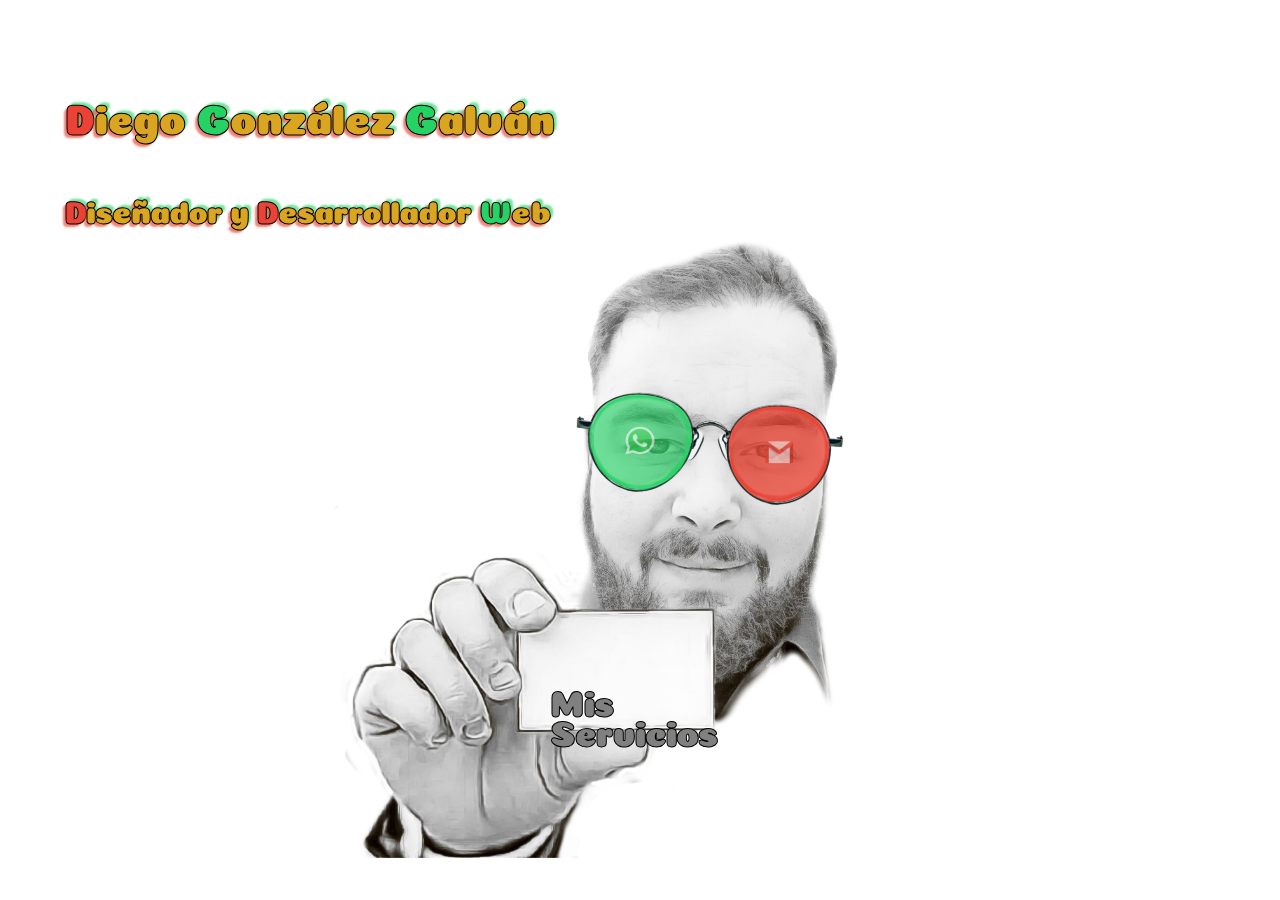
==== index.html @ 5a432eee "Add files via upload" ====
<!DOCTYPE html>
<html lang="en">
<head>
    <meta charset="UTF-8">
    <meta name="viewport" content="width=device-width, initial-scale=1.0">
    <link rel="preconnect" href="https://fonts.googleapis.com">
<link rel="preconnect" href="https://fonts.gstatic.com" crossorigin>
<link href="https://fonts.googleapis.com/css2?family=Bitcount+Grid+Double:wght@100..900&family=Coiny&display=swap" rel="stylesheet">
    <title>Document</title>
    <link rel="stylesheet" href="style.css">
</head>
<body>

<div class="tit">
<h1><span style="color:#EA4335">D</span>iego 
    <span style="color:#25d365">G</span>onzález <span style="color:#25d365">G</span>alván</h1>
<h2><span style="color:#EA4335">D</span>iseñador
     y <span style="color:#EA4335">D</span>esarrollador <span style="color:#25d365">W</span>eb</h2>
</div>

<div class="wrapper">
    <div class="mainp"><img src="images/photomania.png" alt=""></div>
    <div class="frame"><img src="images/metal-frame2.png" alt=""></div>
    <div class="greenl" id="greenl2"><img id="watAppL" src="images/WhatsApp_icon.png" alt=""></div>
    <div class="redl" id="redl2"><img id="gmaiLog" src="images/Gmail_Icon (1).png" alt=""></div>
</div>
<div class="hand"><img src="images/hand.png" alt=""></div>
<div class="servici"> <h1>Mis Servicios</h1></div>

<div class="servicios">

<div class="misServ"><h1>Mis Servicios</h1></div>
<br>

    <div class="coli">
            <div class="emailCol">
                <img src="images/side/email.png" alt="">
                <h3>Correo con dominio</h3>
            </div>
            <div class="domCol">
                <img src="images/side/responsive.png" alt="">
                <h3>Diseño adaptable</h3>
            </div>
            <div>
                <img src="images/side/Video.png" alt="">
                <h3>Edicion de video</h3>
            </div>
            <div>
                <img src="images/side/SEO.png" alt="">
                <h3>Optimización SEO</h3>
            </div>
    </div>

    <div class="serv1">
        <h2>Mi proceso</h2>
        <h3>Diseño colaborativo, único y a medida</h3>
        <div id="span1" class="ocultar1">
        <p>Cada web la construimos desde cero, trabajando con vos desde el primer momento. 
            Me interesa entender qué hacés, cómo lo hacés y qué querés transmitir para cubrir tus necesidades,
            brindar comodidades y ayudar a impulsar tu proyecto, negocio o emprendimiento.</p>
        
        <p>A partir de ahí comenzaremos con un diseño artesanal, práctico y personalizado,
             sin plantillas genéricas, IA o librerías,
             adaptado para ser fluido y cambiar dependiendo del dispositivo en que sea visto.</p>
        
        <p>Cuando tenga una primera versión lista, la evaluaremos juntos. 
            Te apoyaré con mi asesoría para que tu sitio web sea exitoso, 
            destaque y sea práctico y útil para los usuarios. 
            Pero es tu proyecto y tendrás siempre la última palabra sin cuestionamientos.</p>
        
        <p>Este proceso es sin costo inicial. 
            No será hasta que el sitio web cumpla con todas tus expectativas y necesidades, 
            puedas probarlo y estés completamente conforme y listo para lanzarlo es que se abonará el pago.</p>
        
        <p>Una vez recibido el pago, la página se lanzará con el dominio que elijas (“.com” “.uy” “.net”) 
            y recibirás una cuenta de correo oficial con el nombre de tu proyecto, negocio o emprendimiento 
            para darle una imagen más formal y organizada a tu negocio  
            (“reservas@tunegocio.com”, “info@tunegocio.com”).</p>
        
        <p>Todo ésto se hace con un pago único e inclusivo, previamente acordado,
             y dependiendo de la complejidad del sitio web.</p>
        
        <p>A partir de aquí, con la página ya en uso,
             contarás con 3 meses de soporte y mantenimiento incluidos.
              Al finalizar este periodo, tendrás la opción de continuar 
              con el servicio con el abono de una cuota trimestral.</p> 
            </div> 
              
    <div id="btnDiv1"> <input type="button" id="btnS1" value="Expandir ▼"> </div>

        
    </div>
    <script src="code.js"></script>
</body>
</html>
---- style.css ----
body {
    margin: 0;
    justify-content: center;
    padding-left: 0%;
    
}

.tit {    
    font-family: "Coiny", system-ui;
    font-weight: 400;
    font-style: normal;
    display: flex;
    flex-direction: column;
    width: 70%;
    justify-content: left;
    font-size: 130%;
    margin: 0%;
    text-align: left;
    z-index: 4;
    margin-top: 5%;
    margin-left: 5%;
    right: 0%;
    color: goldenrod;
    -webkit-text-stroke: 1px black;
    text-shadow: #ea4435a8 -3px 3px 2px, #25d3659d 3px -3px 2px;
    
    
}

.wrapper {
    display: flex;
    flex-direction: column;
    align-items: center;
    
}

.greenl, .redl {
    z-index: 4;
    display: flex;
    justify-content: center;
    align-items: center;
    img{
        width: 35%;
        opacity: 0.6;
    }
}
.greenl:hover{
background-color: #25d365;
img{
        width: 50%;
        opacity: 1;
        
    }
}
.redl:hover{
    background-color: #ea4435;
    img{
        width: 45%;
        opacity: 1;
        
    }
}


.mainp {
    position: flex;
    
    transform: translate(-40%, -40%) scale(0.7);
    z-index: -1;
    opacity: 0;
  animation: apear 2.5s ease forwards;
}
@keyframes apear {
  from {
    opacity: 0;
  }
  to {
    opacity: 1;
  }
}


.frame {
    z-index: 1;
    transform: translate(-37%, -50%) scale(0.58) rotate(4.8deg);
}


.greenl {
    position: absolute;
    width: 96px;
    height: 91px;
    transform: translate(-50%, -60%);
    border-radius: 44%;
    background-color: #25d365a4;
    transition: all 0.4s ease;
    
    
}
.redl {
    position: absolute;
    width: 96px;
    height: 91px;
    transform: translate(95%, -47.5%);
    border-radius: 44%;
    background-color: #ea4435c5;
    transition: all 0.2s ease;
    img{
        width: 30%;
    }
}




.mainp, .frame, .greenl, .redl {
    position: absolute;
    top: 50%;
    left: 50%;
}
.hand {
    position: absolute;
    top: 50%;
    left: 50%;
    transform: translate(-70%, -4%) scale(0.7);
    z-index: 3;
}


.servici {
    position: absolute;
    top:73.5%;
    left: 43%;
    z-index: 4;
    width: 10%;
    font-size: 110%;
    line-height: 170%;
    color: grey;
    -webkit-text-stroke: 1px black;
    background-color: transparent;
    border: none;
    font-weight: bold;
    font-family: "Coiny", system-ui;
    font-weight: 400;
    font-style: normal;
    max-height: ;
}

.servicios{
     height: 0;
     opacity: 0;
     overflow: hidden;
    display: flex;
    flex-direction: column;
    h1, h2, h3{
        font-family: "Coiny", system-ui;
        font-weight: 400;
        font-style: normal;
        color: goldenrod;
        -webkit-text-stroke: 1px black;
    }
    p{
        font-family: "Bitcount", system-ui;
        font-weight: 400;
        font-style: normal;
    }
    margin-top: 500px;
    padding: 5%;
    width: 90%;
    display: flex;
    
}

.serv1{
    
    justify-self: right;
    
   

}

.coli{
     
    display: grid;
    grid-template-columns: repeat(4, 1fr);
    column-gap: 50px;
    width: 100%;
    margin: 0%;
    padding: 0%;
    border: 0%;
    justify-self: left;
    justify-content: left;
    img{
        height: 160px;
        
        justify-self: left;
        justify-content: left;
    }

}
.misServ{
    display: flex;
  justify-content: center;
  margin-bottom: 10px;

}
#btnS1 {
    background-color: gray;
    font-weight: bolder;
    font-family: "Coiny", system-ui;
    font-weight: 400;
    border-radius: 5px;
}
.ocultar1 {
    display: none;
}
.mostrar1 {
  display: flex;
}


@media (max-width: 600px) {
    .servici {
        top:65.5%;
        left: 28%;
    }
    .tit {
        transform: translate(15px);
        width: 100%;
        padding: 5%;
        margin: 5px;
        font-size: 110%;
        margin-top: 5%;
        -webkit-text-stroke: 0.4px black;
    }
    .hand {
    transform: translate(-70%, -14%) scale(0.7);
}

    .servicios{
        width: 80%;
    }
    .coli{
        img{
            width: 100%;
            height: 50%;
        }
        grid-template-columns: repeat(2, 1fr);
    }
}
@media (max-width: 1000px) and (min-width: 600px) {
    .tit {
        font-size: 100%;
        margin-left: 0px;
        padding-left: 0%;
        margin-top: 2%;
        -webkit-text-stroke: 0.4px black;
    }
    .coli{
        h3{
            font-size: 100%;
        }
        img{
            width: 100%;
            height: 50%;
        }
    }
    .servici {
        top:76.5%;
        left: 37%;
    }
    
}
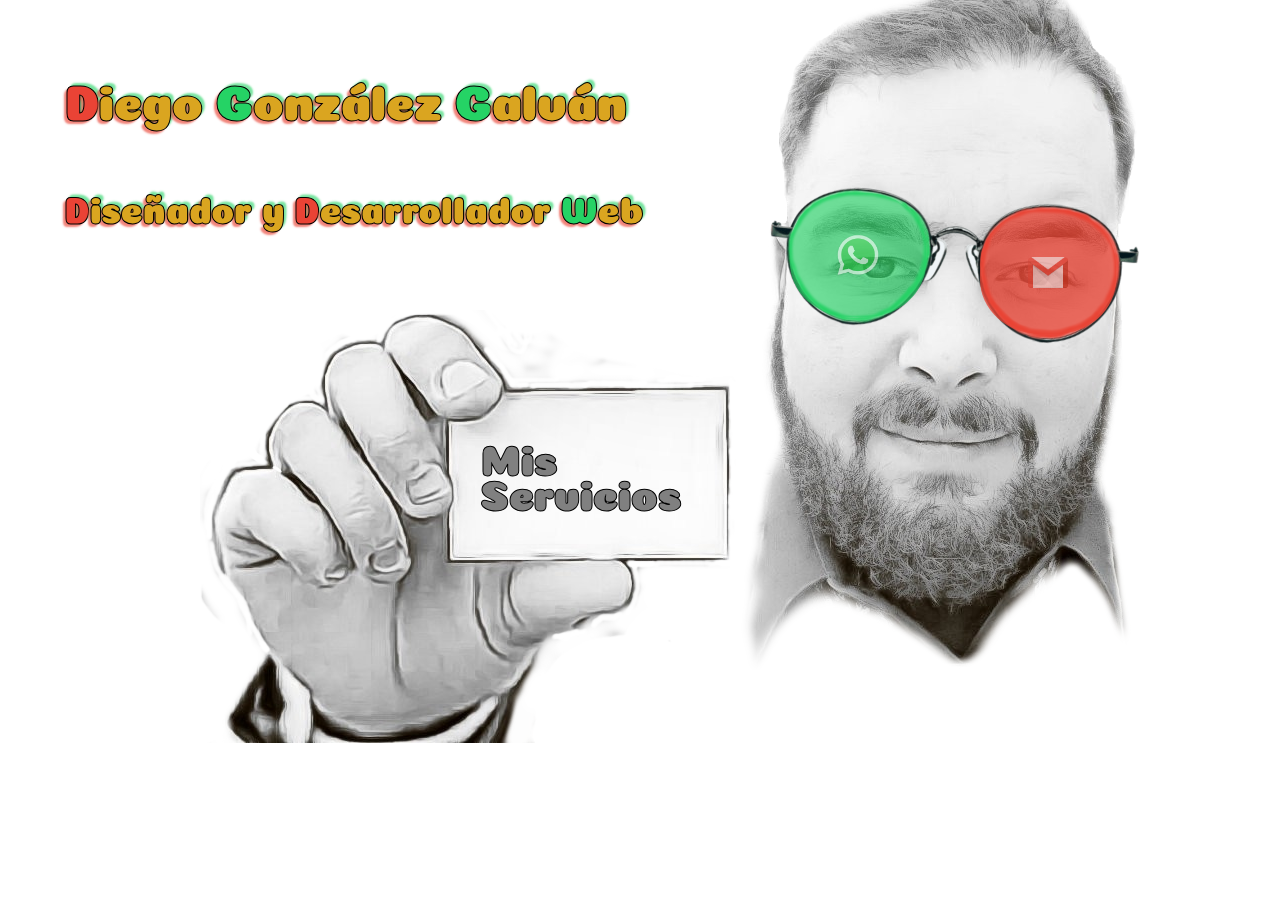
==== commit 2a49ae46: "Add files via upload" ====
--- a/index.html
+++ b/index.html
@@ -24,9 +24,10 @@
     <div class="greenl" id="greenl2"><img id="watAppL" src="images/WhatsApp_icon.png" alt=""></div>
     <div class="redl" id="redl2"><img id="gmaiLog" src="images/Gmail_Icon (1).png" alt=""></div>
 </div>
+<div class="hand2">
 <div class="hand"><img src="images/hand.png" alt=""></div>
 <div class="servici"> <h1>Mis Servicios</h1></div>
-
+</div>
 <div class="servicios">
 
 <div class="misServ"><h1>Mis Servicios</h1></div>
@@ -88,7 +89,7 @@
               
     <div id="btnDiv1"> <input type="button" id="btnS1" value="Expandir ▼"> </div>
 
-        
+    
     </div>
     <script src="code.js"></script>
 </body>
--- a/style.css
+++ b/style.css
@@ -1,10 +1,19 @@
 body {
-    margin: 0;
+    margin: 0px;
+    padding: 0px;
+    border: 0px;
     justify-content: center;
     padding-left: 0%;
     
 }
 
+.wrapper{
+    position: relative;
+    display: flex;
+    padding: 0px;
+    margin: 0px;
+    border: 0px;
+}
 .tit {    
     font-family: "Coiny", system-ui;
     font-weight: 400;
@@ -12,25 +21,19 @@
     display: flex;
     flex-direction: column;
     width: 70%;
+    z-index: 19;
     justify-content: left;
-    font-size: 130%;
+    font-size: 150%;
     margin: 0%;
     text-align: left;
     z-index: 4;
-    margin-top: 5%;
+    margin-top: 3%;
     margin-left: 5%;
     right: 0%;
     color: goldenrod;
     -webkit-text-stroke: 1px black;
     text-shadow: #ea4435a8 -3px 3px 2px, #25d3659d 3px -3px 2px;
     
-    
-}
-
-.wrapper {
-    display: flex;
-    flex-direction: column;
-    align-items: center;
     
 }
 
@@ -63,12 +66,13 @@
 
 
 .mainp {
-    position: flex;
-    
-    transform: translate(-40%, -40%) scale(0.7);
+    position: absolute;
+    top:-30px;
     z-index: -1;
     opacity: 0;
   animation: apear 2.5s ease forwards;
+  padding-bottom: 0px;
+  translate: (top);
 }
 @keyframes apear {
   from {
@@ -79,18 +83,19 @@
   }
 }
 
-
 .frame {
+    
+    position: absolute;
     z-index: 1;
-    transform: translate(-37%, -50%) scale(0.58) rotate(4.8deg);
-}
-
+    
+    transform: translate(-10px, 125px) scale(0.8) rotate(4.8deg);
+}
 
 .greenl {
     position: absolute;
-    width: 96px;
-    height: 91px;
-    transform: translate(-50%, -60%);
+    width: 136px;
+    height: 124px;
+    transform: translate(90px, 228px);   
     border-radius: 44%;
     background-color: #25d365a4;
     transition: all 0.4s ease;
@@ -99,9 +104,9 @@
 }
 .redl {
     position: absolute;
-    width: 96px;
-    height: 91px;
-    transform: translate(95%, -47.5%);
+    width: 136px;
+    height: 124px;
+    transform: translate(280px, 245px);
     border-radius: 44%;
     background-color: #ea4435c5;
     transition: all 0.2s ease;
@@ -110,30 +115,36 @@
     }
 }
 
-
-
-
-.mainp, .frame, .greenl, .redl {
-    position: absolute;
-    top: 50%;
-    left: 50%;
-}
+.frame, .mainp, .greenl, .redl{
+    top: -290px;
+    left: 700px;
+}
+
+
 .hand {
-    position: absolute;
-    top: 50%;
-    left: 50%;
-    transform: translate(-70%, -4%) scale(0.7);
+   
+    position: absolute;
+    top: 310px;
+    left: 200px;
+    width: 20%;
     z-index: 3;
+    margin-bottom: 0px;
+    padding-bottom: 0px;
+    border-bottom: 0px;
+}
+.misServ{
+    display: none;
 }
 
 
 .servici {
-    position: absolute;
-    top:73.5%;
-    left: 43%;
+    
+    position: absolute;
+    left: 480px;
+    top: 410px;
     z-index: 4;
     width: 10%;
-    font-size: 110%;
+    font-size: 130%;
     line-height: 170%;
     color: grey;
     -webkit-text-stroke: 1px black;
@@ -143,14 +154,12 @@
     font-family: "Coiny", system-ui;
     font-weight: 400;
     font-style: normal;
-    max-height: ;
+    
 }
 
 .servicios{
-     height: 0;
-     opacity: 0;
-     overflow: hidden;
-    display: flex;
+     
+    display: none;
     flex-direction: column;
     h1, h2, h3{
         font-family: "Coiny", system-ui;
@@ -164,7 +173,7 @@
         font-weight: 400;
         font-style: normal;
     }
-    margin-top: 500px;
+    
     padding: 5%;
     width: 90%;
     display: flex;
@@ -172,7 +181,7 @@
 }
 
 .serv1{
-    
+    display: none;
     justify-self: right;
     
    
@@ -181,7 +190,7 @@
 
 .coli{
      
-    display: grid;
+    display: none;
     grid-template-columns: repeat(4, 1fr);
     column-gap: 50px;
     width: 100%;
@@ -199,9 +208,9 @@
 
 }
 .misServ{
-    display: flex;
+    display: none;
   justify-content: center;
-  margin-bottom: 10px;
+  
 
 }
 #btnS1 {
@@ -219,23 +228,39 @@
 }
 
 
-@media (max-width: 600px) {
+@media (max-width: 600px) and (max-height: 800px) {
+    .frame, .mainp, .greenl, .redl{
+    
+    
+}
+    .wrapper {
+        scale: 75%;
+        top: 100px;
+        left: -420px;
+        
+    }
+     
     .servici {
         top:65.5%;
         left: 28%;
     }
     .tit {
         transform: translate(15px);
-        width: 100%;
+        width: 60%;
         padding: 5%;
         margin: 5px;
         font-size: 110%;
-        margin-top: 5%;
         -webkit-text-stroke: 0.4px black;
+        line-height: 160%;
+        gap: 0px;
     }
     .hand {
-    transform: translate(-70%, -14%) scale(0.7);
-}
+    transform: scale(0.75) translate(-300px, -69px);
+    
+    } 
+    .servici{
+        left:-50px;
+    }  
 
     .servicios{
         width: 80%;
@@ -247,14 +272,16 @@
         }
         grid-template-columns: repeat(2, 1fr);
     }
-}
-@media (max-width: 1000px) and (min-width: 600px) {
+
+@media (max-width: 700px) and (max-width: 600px) {
     .tit {
-        font-size: 100%;
+        font-size: 80%;
         margin-left: 0px;
         padding-left: 0%;
         margin-top: 2%;
         -webkit-text-stroke: 0.4px black;
+        
+        
     }
     .coli{
         h3{
@@ -266,8 +293,10 @@
         }
     }
     .servici {
-        top:76.5%;
-        left: 37%;
-    }
-    
-}
+        top:61.5%;
+        left: 36%;
+        font-size: 90%;
+    }
+    
+}
+}
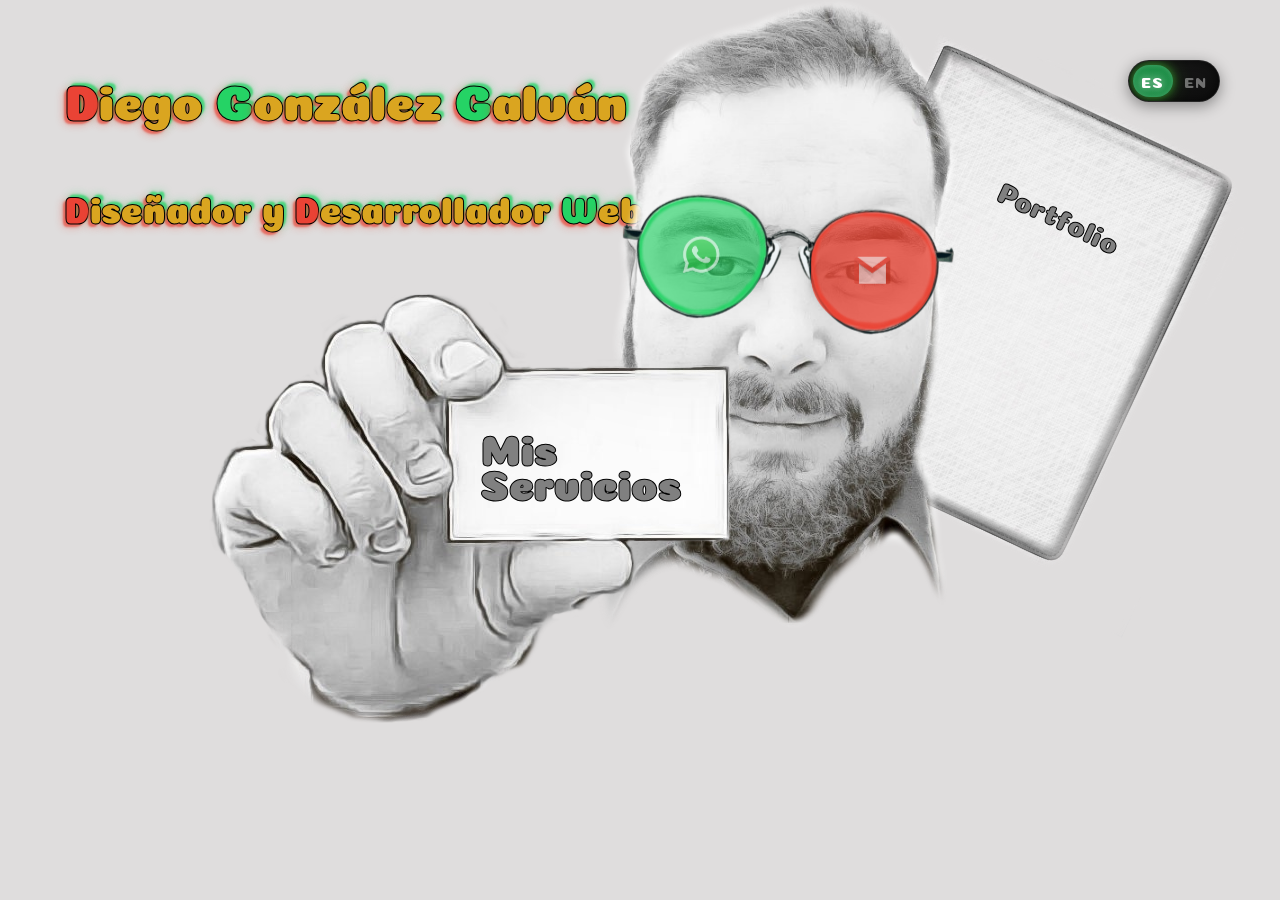
==== commit f74b597e: "Add files via upload" ====
--- a/index.html
+++ b/index.html
@@ -1,12 +1,13 @@
 <!DOCTYPE html>
-<html lang="en">
+<html lang="es">
 <head>
     <meta charset="UTF-8">
     <meta name="viewport" content="width=device-width, initial-scale=1.0">
     <link rel="preconnect" href="https://fonts.googleapis.com">
 <link rel="preconnect" href="https://fonts.gstatic.com" crossorigin>
 <link href="https://fonts.googleapis.com/css2?family=Bitcount+Grid+Double:wght@100..900&family=Coiny&display=swap" rel="stylesheet">
-    <title>Document</title>
+    <title>Diego Dev | Diseñador y Desarrollador Web</title>
+    <link rel="icon" type="image/png" href="images/logo.png">
     <link rel="stylesheet" href="style.css">
 </head>
 <body>
@@ -26,14 +27,20 @@
 </div>
 <div class="hand2">
 <div class="hand"><img src="images/hand.png" alt=""></div>
-<div class="servici"> <h1>Mis Servicios</h1></div>
-</div>
-<div class="servicios">
-
-<div class="misServ"><h1>Mis Servicios</h1></div>
+<div id="servicii" class="servici"> <h1>Mis Servicios</h1></div>
+</div>
+
+<div id="portfoli" class="portfo">
+    <h1 id="portTit" class="porti">Portfolio</h1>
+    <img id="foto" src="images/port1.png" alt="">
+</div>
+
+<div id="servicios2" class="servicios">
+
+<div id = "missServ" class="misServ"><h1>Mis Servicios</h1></div>
 <br>
 
-    <div class="coli">
+    <div id="colili" class="coli">
             <div class="emailCol">
                 <img src="images/side/email.png" alt="">
                 <h3>Correo con dominio</h3>
@@ -52,8 +59,8 @@
             </div>
     </div>
 
-    <div class="serv1">
-        <h2>Mi proceso</h2>
+    <div id="serv2" class="serv1">
+        <h1 id="titSpa1">Mi proceso</h1>
         <h3>Diseño colaborativo, único y a medida</h3>
         <div id="span1" class="ocultar1">
         <p>Cada web la construimos desde cero, trabajando con vos desde el primer momento. 
@@ -87,10 +94,147 @@
               con el servicio con el abono de una cuota trimestral.</p> 
             </div> 
               
-    <div id="btnDiv1"> <input type="button" id="btnS1" value="Expandir ▼"> </div>
+    <div id="btnDiv1"> <input type="button" id="btnS1" class="btnSpa" value="Expandir ▼"> </div>
+
+    <h1 id="titSpa2">¿Por qué tu negocio necesita una página web?</h1>
+        <h3>La diferencia entre ser visto y ser tomado en serio</h3>
+        <div id="span2" class="ocultar1">
+        <p>Hoy en día, la mayoría de las personas busca productos y
+             servicios en internet antes de tomar una decisión. 
+             Si tu negocio no está ahí,
+             estás perdiendo oportunidades todos los días.</p>
+        
+        <p>Pero una página web no es solo “presencia”:
+         es una herramienta de trabajo que puede simplificar y
+         potenciar tu negocio.</p>
+        
+        <p>Cuando tenga una primera versión lista, la evaluaremos juntos. 
+            Te apoyaré con mi asesoría para que tu sitio web sea exitoso, 
+            destaque y sea práctico y útil para los usuarios. 
+            Pero es tu proyecto y tendrás siempre la última palabra sin cuestionamientos.</p>
+        
+        <p>Podés usarla para organizar turnos con una agenda online,
+            mostrar disponibilidad en tiempo real,
+            gestionar consultas automáticamente o incluso organizar y
+            gestionar tu oferta de productos y servicios. 
+            Para un café o restaurante, puede incluir menús actualizados y reservas. 
+            Para un profesional independiente, permite agendar clientes sin idas y vueltas. 
+            Para un emprendimiento de venta, facilita mostrar productos y mantener cierto control del stock.
+        </p>
+        
+        <p>Esto no solo mejora tu organización, 
+            también mejora la experiencia del cliente: 
+            todo es más claro, más rápido y más cómodo.
+        </p>
+        
+        <p>Además, una página web es una base sólida para hacer marketing. 
+            Te permite aparecer en buscadores como Google, 
+            atraer nuevos clientes de forma constante y
+            dirigir tráfico desde redes sociales hacia un espacio propio,
+            donde vos controlas el mensaje, la imagen y la experiencia.
+        </p>
+        
+        <p>Y hay algo igual de importante: la percepción.
+        </p> 
+
+        <p>Un negocio con página web propia transmite:
+        </p>
+
+        <p>Un negocio con página web propia transmite:
+        </p>
+
+        <ul>
+            <li>Mayor profesionalismo</li>
+            <li>Más seriedad</li>
+            <li>Más confianza</li>
+        </ul>
+
+        <p>No es lo mismo un negocio que solo existe en redes sociales 
+        que uno que tiene su propio sitio, con su identidad, 
+        su información clara y su presencia bien definida. 
+        La diferencia en cómo es percibido por un cliente puede ser decisiva.
+        </p>
+
+        <p>En un mercado cada vez más competitivo, 
+        tener una web no es solo una ventaja, es una necesidad. 
+        Es una forma de destacarse, construir prestigio y 
+        mostrar que tu proyecto es real, sólido y confiable.
+        </p>
+
+        <p>En definitiva, una página web no es solo “tener algo online”, 
+        sino contar con una herramienta que organiza, comunica, vende y
+        trabaja para vos las 24 horas.
+        </p>
+
+            </div> 
+              
+   
+
+    <div id="btnDiv2"> <input type="button" id="btnS2" class="btnSpa" value="Expandir ▼"> </div>
+
+    <h1 id="titSpa3">¿Por qué tu negocio necesita una página web?</h1>
+        <h3>Desde $6500</h3>
+        <div id="span3" class="ocultar1">
+        
+            <p>El proceso está pensado para que puedas avanzar con 
+            seguridad y sin compromisos innecesarios desde el inicio.
+            </p>
+
+            <p>El desarrollo comienza sin costo inicial. 
+            Vas a poder ver y probar tu página en funcionamiento, 
+            y recién cuando estés conforme con el resultado final y
+            listo para utilizarla, se realiza el pago.
+            </p>
+
+            <p>El precio base para una página web es de $6500 o $161.
+            Este valor puede ajustarse según la complejidad del proyecto y
+            el tiempo de trabajo requerido, algo que se define previamente de forma clara.
+            </p>
+
+            <p>Además, una vez que la página está en funcionamiento,
+            existe la opción de continuar con el servicio de
+            mantenimiento mediante una cuota trimestral 
+            desde $900 (aprox. USD 20–25).
+            </p>
+
+            <p>Este costo puede variar dependiendo del tipo de sitio 
+            y sus funcionalidades, ya que algunas páginas requieren
+            mayor mantenimiento, actualizaciones o soporte técnico.
+            </p>
+
+            <p>El servicio incluye:</p>
+
+            <ul>
+                <li>Configuración del dominio (.com, .uy, .net)
+                </li>
+                <li>
+                    Correo profesional personalizado
+                </li>
+                <li>Diseño adaptable a celulares, tablets y computadoras
+                </li>
+                <li>Optimización básica para buscadores (SEO)
+                </li>
+                <li>3 meses de soporte, hosting, respaldo de datos y mantenimiento incluidos
+                </li>
+            </ul>
+
+            </div> 
+              
+    <div id="btnDiv3"> <input type="button" id="btnS3" class="btnSpa" value="Expandir ▼"> </div>
+
 
     
     </div>
+
+
+    <div class="lang-switch">
+  <input type="checkbox" id="langToggle">
+  <label for="langToggle" class="switch">
+    <span id="es" class="text es">ES</span>
+    <span id="en" class="text en">EN</span>
+    <span class="knob"></span>
+  </label>
+</div>
     <script src="code.js"></script>
 </body>
 </html>
--- a/style.css
+++ b/style.css
@@ -4,6 +4,9 @@
     border: 0px;
     justify-content: center;
     padding-left: 0%;
+    background-color: #dfdddd;
+    overflow-x: hidden;
+
     
 }
 
@@ -13,6 +16,7 @@
     padding: 0px;
     margin: 0px;
     border: 0px;
+    transform: scale(0.9) translate(-150px);
 }
 .tit {    
     font-family: "Coiny", system-ui;
@@ -32,7 +36,11 @@
     right: 0%;
     color: goldenrod;
     -webkit-text-stroke: 1px black;
-    text-shadow: #ea4435a8 -3px 3px 2px, #25d3659d 3px -3px 2px;
+    text-shadow: 
+    #ea4435a8 -3px 3px 2px,
+     #25d365bc 3px -3px 2px,
+      #ea443565 -3px 3px 8px,
+       #25d3655a 3px -3px 8px;
     
     
 }
@@ -64,21 +72,38 @@
     }
 }
 
+.open{
+  display: flex;
+  position: absolute;
+  top: 50%;
+  z-index: 9;
+  transform: translate(100px, 500px);
+  img{
+  width: 80%;
+  height: auto;
+  
+}
+  
+}
 
 .mainp {
+  
     position: absolute;
     top:-30px;
     z-index: -1;
     opacity: 0;
-  animation: apear 2.5s ease forwards;
+  animation: apear 5.5s ease forwards;
   padding-bottom: 0px;
   translate: (top);
 }
 @keyframes apear {
-  from {
+  0% {
     opacity: 0;
   }
-  to {
+  30% {
+    opacity: 0;
+  }
+  100% {
     opacity: 1;
   }
 }
@@ -124,16 +149,33 @@
 .hand {
    
     position: absolute;
-    top: 310px;
+    top: 290px;
     left: 200px;
     width: 20%;
     z-index: 3;
     margin-bottom: 0px;
     padding-bottom: 0px;
     border-bottom: 0px;
+    animation: subir 2.6s ease forwards;
+}
+@keyframes subir {
+  0% {
+    opacity: 0;
+    transform: translateY(180px) scale(0.3);
+  }
+  100% {
+    opacity: 1;
+    transform: translateY(0px) scale(1);
+  }
 }
 .misServ{
     display: none;
+    top: 90%;
+    position: absolute;
+    justify-content: center;
+    width: 140%;
+    left: 40%;
+    font-size: 150%;
 }
 
 
@@ -141,7 +183,7 @@
     
     position: absolute;
     left: 480px;
-    top: 410px;
+    top: 400px;
     z-index: 4;
     width: 10%;
     font-size: 130%;
@@ -154,26 +196,109 @@
     font-family: "Coiny", system-ui;
     font-weight: 400;
     font-style: normal;
-    
-}
+    animation: glow 1.5s infinite alternate;  
+}
+
+.servici:hover{
+ cursor: pointer;
+ color: #25d365a4;
+text-shadow: 0 0 5px #25d365,
+  0 0 10px #25d365,
+  0 0 20px #25d365e2,
+  0 0 40px #25d365d0;
+ animation: none;
+
+}
+.aparecer{
+    animation: apear2 3.5s ease forwards;
+}
+  
+
+@keyframes apear2 {
+  0% {
+    opacity: 0;
+  }
+  80% {
+    opacity: 0;
+  }
+  100% {
+    opacity: 1;
+  }
+}
+
+@keyframes glow {
+  /* estado normal */
+  0%, 100% {
+    color: gray;
+    text-shadow: none;
+  }
+
+  /* se vuelve rojo (SIN glow) */
+  5% {
+    color: #ea4435;
+    text-shadow: none;
+  }
+
+  /* mantiene rojo sin glow */
+  8% {
+    color: #ea4435;
+    text-shadow: none;
+  }
+
+  /* ahora aparece el glow */
+  12%, 18% {
+    color: #ea4435;
+    text-shadow: 
+      0 0 20px #ea4435,
+      0 0 30px #ea4435cd;
+  }
+
+  /* vuelve */
+  22% {
+    color: gray;
+    text-shadow: none;
+  }
+
+  /* segundo ciclo */
+  30% {
+    color: #ea4435;
+    text-shadow: none;
+  }
+
+  34%, 55% {
+    color: #ea4435;
+    text-shadow: 
+      0 0 20px #ea4435,
+      0 0 30px #ea4435e8;
+  }
+
+  /* pausa */
+  60% {
+    color: gray;
+    text-shadow: none;
+  }
+}
+
+
 
 .servicios{
      
     display: none;
     flex-direction: column;
-    h1, h2, h3{
+    h1, h2 {
         font-family: "Coiny", system-ui;
-        font-weight: 400;
+        font-weight: lighter;
         font-style: normal;
         color: goldenrod;
-        -webkit-text-stroke: 1px black;
+        -webkit-text-stroke: 2.5px black;
+        font-size: 160%;
     }
     p{
         font-family: "Bitcount", system-ui;
         font-weight: 400;
         font-style: normal;
     }
-    
+    font-size: 120%;
     padding: 5%;
     width: 90%;
     display: flex;
@@ -183,13 +308,26 @@
 .serv1{
     display: none;
     justify-self: right;
+    top: 1500px;
+    left: 5%;
+    right: 30%;
+    position: absolute;
+   font-size: 120%;
+   border-bottom: 10%;
+   h3{
+    color: rgb(75, 56, 10);
+    font-style: normal;
+    font-variant: normal;
+    -webkit-text-stroke: none;
+
+   }
     
    
 
 }
 
 .coli{
-     
+     position: absolute;
     display: none;
     grid-template-columns: repeat(4, 1fr);
     column-gap: 50px;
@@ -197,6 +335,7 @@
     margin: 0%;
     padding: 0%;
     border: 0%;
+    top: 1200px;
     justify-self: left;
     justify-content: left;
     img{
@@ -210,10 +349,16 @@
 .misServ{
     display: none;
   justify-content: center;
-  
-
-}
-#btnS1 {
+  top: 950px;
+  left: 30%;
+  width: 300%;
+  
+  
+  
+  
+
+}
+.btnSpa {
     background-color: gray;
     font-weight: bolder;
     font-family: "Coiny", system-ui;
@@ -228,75 +373,267 @@
 }
 
 
-@media (max-width: 600px) and (max-height: 800px) {
-    .frame, .mainp, .greenl, .redl{
-    
-    
-}
+
+/* BOTO L*/
+
+.lang-switch {
+  position: fixed;
+  top: 60px;
+  right: 60px;
+  z-index: 9999;
+}
+
+/* ocultar checkbox */
+#langToggle {
+  display: none;
+}
+
+/* contenedor */
+.switch {
+  position: relative;
+  display: block;
+  width: 90px;
+  height: 40px;
+  border-radius: 40px;
+  background: linear-gradient(145deg, #1a1a1a, #0d0d0d);
+  border: 1px solid rgba(255,255,255,0.08);
+  box-shadow:
+    inset 0 0 10px rgba(0,0,0,0.6),
+    0 4px 15px rgba(0,0,0,0.4);
+  cursor: pointer;
+  transition: 0.3s ease;
+  overflow: hidden;
+}
+
+/* glow suave al hover */
+.switch:hover {
+  box-shadow:
+    inset 0 0 10px rgba(0, 0, 0, 0.6),
+    0 0 12px rgba(138, 255, 109, 0.4),
+    0 4px 20px rgba(0, 0, 0, 0.6);
+}
+
+/* textos */
+.text {
+  position: absolute;
+  top: 50%;
+  transform: translateY(-50%);
+  font-size: 15px;
+  font-family: coiny;
+  letter-spacing: 1px;
+  color: rgba(255,255,255,0.4);
+  z-index: 2;
+  transition: 0.3s ease;
+}
+
+.text.es {
+  left: 12px;
+}
+
+.text.en {
+  right: 12px;
+}
+
+/* botón deslizante */
+.knob {
+  position: absolute;
+  top: 4px;
+  left: 4px;
+  width: 40px;
+  height: 32px;
+  border-radius: 30px;
+  background: linear-gradient(145deg, #25d365a4, #25d365a4);
+  box-shadow:
+    0 0 10px rgba(60, 212, 55, 0.6),
+    0 0 20px rgba(94, 212, 55, 0.3),
+    inset 0 0 5px rgba(255, 255, 255, 0.2);
+  transition: 0.35s cubic-bezier(0.4, 0, 0.2, 1);
+}
+
+/* estado activo */
+#langToggle:checked + .switch .knob {
+  transform: translateX(42px);
+}
+
+/* color activo */
+#langToggle:not(:checked) + .switch .es {
+  color: white;
+  text-shadow: 0 0 8px rgba(255,255,255,0.6);
+}
+
+#langToggle:checked + .switch .en {
+  color: white;
+  text-shadow: 0 0 8px rgba(255,255,255,0.6);
+}
+
+.portfo{
+  position: absolute;
+  z-index: -3;
+  transform: translate(750px, -200px) rotate(25deg);
+  img{
+  height: 500px;
+  }
+  }
+
+  .porti {
+    transform: translate(200px, 100px);    
+    position: absolute;
+    z-index: 4;
+    width: 10%;
+    font-size: 180%;
+    line-height: 170%;
+    color: grey;
+    -webkit-text-stroke: 1px black;
+    background-color: transparent;
+    border: none;
+    font-weight: bold;
+    font-family: "Coiny", system-ui;
+    font-weight: 400;
+    font-style: normal;
+    animation: glow 1.5s infinite alternate;  
+}
+
+
+
+@media (max-width: 700px) and (max-height: 900px) {
+
+  .lang-switch {
+  position: fixed;
+  top: -350px;
+  right: 5px;
+  z-index: 9999;
+}
+    
     .wrapper {
-        scale: 75%;
-        top: 100px;
-        left: -420px;
+        scale: 0.5;
+        top: 115px;
+        left: -225px;
+        z-index: -1;
         
     }
      
     .servici {
-        top:65.5%;
-        left: 28%;
+        transform: translate(-65px, 58px);
     }
     .tit {
         transform: translate(15px);
-        width: 60%;
         padding: 5%;
+        min-width: 300px;
         margin: 5px;
         font-size: 110%;
         -webkit-text-stroke: 0.4px black;
         line-height: 160%;
         gap: 0px;
-    }
-    .hand {
-    transform: scale(0.75) translate(-300px, -69px);
-    
-    } 
+        z-index: 90;
+    }
+    
+      .hand {
+        transform: translate(2000px, 200px);
+    animation: subir 2.6s ease forwards;
+    }
+
+    @keyframes subir {
+    0% {
+    opacity: 0;
+    transform: scale(0.5) translate(-450px, 250px);
+    }
+
+    100% {
+    opacity: 1;
+    transform: scale(0.5) translate(-450px, 99px);
+    }
+        
+  
+    }
     .servici{
-        left:-50px;
+        top: 435px;
+        left: 200px;
+        font-size: 75%;
     }  
 
     .servicios{
-        width: 80%;
+        width: 120%;
+        transform: scale(0.5);
+        
+        
     }
     .coli{
+
+        transform: scale(0.9) translate(-150px, -20px);
+        grid-template-columns: repeat(2, 1fr);
+        font-size: 200%;
+        text-align: center;
         img{
-            width: 100%;
-            height: 50%;
+            transform: scale(1.25);
+            
         }
-        grid-template-columns: repeat(2, 1fr);
-    }
-
-@media (max-width: 700px) and (max-width: 600px) {
-    .tit {
-        font-size: 80%;
-        margin-left: 0px;
-        padding-left: 0%;
-        margin-top: 2%;
-        -webkit-text-stroke: 0.4px black;
-        
-        
+        
+    }
+    .misServ{
+        transform: scale(1.3);
+        top: 1000px;
+    }
+    .serv1{
+    top: 2000px;
+    left: -110px;
+    min-width: 80%;
+    font-size: 150%;
+    input{
+      transform: scale(1.5) translateX(30px);
+    }
+    }
+  
+    .portfo{
+      transform: translate(-110px, -60px) 
+      scale(0.5) rotate(-45deg);
+    }
+    
+    .open{
+      width: 120%;
+      left: -35%;
+      top: 35%
+    }
+
+    .lang-switch {
+  position: fixed;
+  top: -285px;
+  right: 60px;
+  z-index: 9999;
+}
+
+ }
+
+
+
+@media (min-width: 700px) and (max-width: 1200px)  {
+ 
+  
+    .wrapper {
+        scale: 0.8;
+        top: 70px;
+        left: -205px;
+        z-index: -1;
+        
+    }
+    .portfo{
+      transform: translate(400px, 20px) 
+      scale(0.8) rotate(30deg);
+    }
+    .hand2{
+      transform: scale(0.8) translate(-130px, -60px) ;
     }
     .coli{
-        h3{
-            font-size: 100%;
-        }
-        img{
-            width: 100%;
-            height: 50%;
-        }
-    }
-    .servici {
-        top:61.5%;
-        left: 36%;
-        font-size: 90%;
-    }
-    
-}
-}+      transform: scale(0.8) translate(-100px);
+
+    }
+    .serv1{
+      transform: scale(0.85);
+    }
+    .open{
+      
+      left:5%;
+      top:90%;
+      
+    }
+  }
+ 
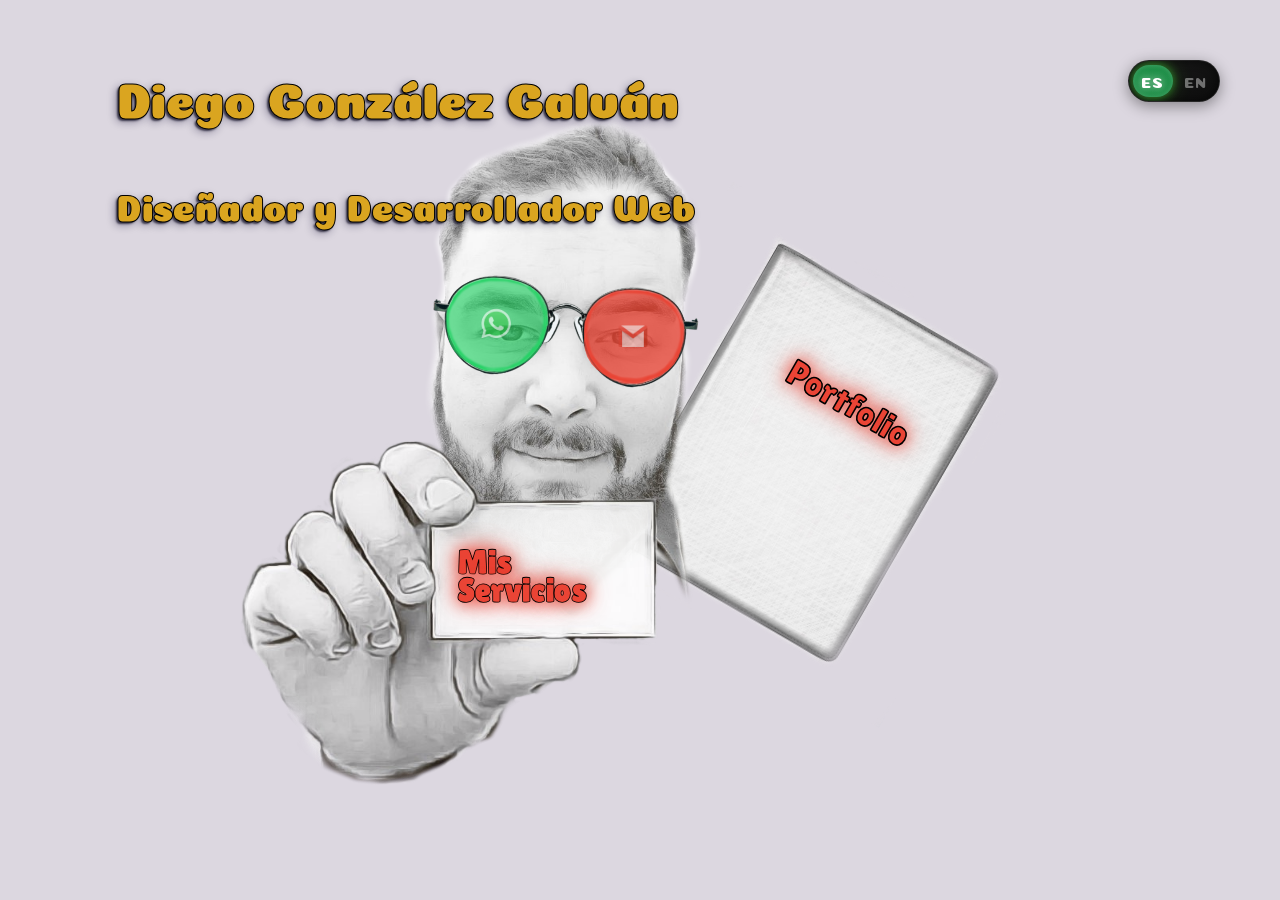
==== commit 073429f7: "Add files via upload" ====
--- a/index.html
+++ b/index.html
@@ -3,9 +3,9 @@
 <head>
     <meta charset="UTF-8">
     <meta name="viewport" content="width=device-width, initial-scale=1.0">
-    <link rel="preconnect" href="https://fonts.googleapis.com">
+  <link rel="preconnect" href="https://fonts.googleapis.com">
 <link rel="preconnect" href="https://fonts.gstatic.com" crossorigin>
-<link href="https://fonts.googleapis.com/css2?family=Bitcount+Grid+Double:wght@100..900&family=Coiny&display=swap" rel="stylesheet">
+<link href="https://fonts.googleapis.com/css2?family=Coiny&family=Inter:ital,opsz,wght@0,14..32,100..900;1,14..32,100..900&family=Lilita+One&family=Outfit:wght@100..900&family=Sora:wght@100..800&display=swap" rel="stylesheet">
     <title>Diego Dev | Diseñador y Desarrollador Web</title>
     <link rel="icon" type="image/png" href="images/logo.png">
     <link rel="stylesheet" href="style.css">
@@ -13,11 +13,18 @@
 <body>
 
 <div class="tit">
-<h1><span style="color:#EA4335">D</span>iego 
-    <span style="color:#25d365">G</span>onzález <span style="color:#25d365">G</span>alván</h1>
-<h2><span style="color:#EA4335">D</span>iseñador
-     y <span style="color:#EA4335">D</span>esarrollador <span style="color:#25d365">W</span>eb</h2>
-</div>
+<h1>Diego 
+    González Galván</h1>
+<h2>Diseñador
+     y Desarrollador Web</h2>
+</div>
+<div class="lang-switch">
+  <input type="checkbox" id="langToggle">
+  <label for="langToggle" class="switch">
+    <span id="es" class="text es">ES</span>
+    <span id="en" class="text en">EN</span>
+    <span class="knob"></span>
+  </label></div>
 
 <div class="wrapper">
     <div class="mainp"><img src="images/photomania.png" alt=""></div>
@@ -34,6 +41,7 @@
     <h1 id="portTit" class="porti">Portfolio</h1>
     <img id="foto" src="images/port1.png" alt="">
 </div>
+
 
 <div id="servicios2" class="servicios">
 
@@ -94,8 +102,12 @@
               con el servicio con el abono de una cuota trimestral.</p> 
             </div> 
               
-    <div id="btnDiv1"> <input type="button" id="btnS1" class="btnSpa" value="Expandir ▼"> </div>
-
+   
+   
+            <div id="btnDiv1"> <input type="button" id="btnS1" class="btnSpa" value="Expandir ▼"> </div>
+
+  <br>
+  <br>
     <h1 id="titSpa2">¿Por qué tu negocio necesita una página web?</h1>
         <h3>La diferencia entre ser visto y ser tomado en serio</h3>
         <div id="span2" class="ocultar1">
@@ -172,7 +184,9 @@
 
     <div id="btnDiv2"> <input type="button" id="btnS2" class="btnSpa" value="Expandir ▼"> </div>
 
-    <h1 id="titSpa3">¿Por qué tu negocio necesita una página web?</h1>
+  <br>
+  <br>
+    <h1 id="titSpa3">¿Cuanto me costaría una página web?</h1>
         <h3>Desde $6500</h3>
         <div id="span3" class="ocultar1">
         
@@ -224,17 +238,18 @@
 
 
     
-    </div>
-
-
-    <div class="lang-switch">
-  <input type="checkbox" id="langToggle">
-  <label for="langToggle" class="switch">
-    <span id="es" class="text es">ES</span>
-    <span id="en" class="text en">EN</span>
-    <span class="knob"></span>
-  </label>
-</div>
+    
+<br>
+  
+  <br>
+  <br>
+  <div class="watsFin"> <div> <img id="icwa" src="images/WhatsApp_icon.png" alt=""> </div>
+       <br> <h1>Deja un mensaje aquí!</h1> 
+   </div>
+</div>
+    
+  
+
     <script src="code.js"></script>
 </body>
 </html>
--- a/style.css
+++ b/style.css
@@ -1,11 +1,12 @@
 body {
-    margin: 0px;
+    margin-left: 55px;
     padding: 0px;
     border: 0px;
     justify-content: center;
     padding-left: 0%;
-    background-color: #dfdddd;
+    background-color: hsl(273, 13%, 86%);
     overflow-x: hidden;
+ 
 
     
 }
@@ -16,7 +17,8 @@
     padding: 0px;
     margin: 0px;
     border: 0px;
-    transform: scale(0.9) translate(-150px);
+    transform: scale(0.9) translate(-30px);
+    width: fit-content;
 }
 .tit {    
     font-family: "Coiny", system-ui;
@@ -24,7 +26,7 @@
     font-style: normal;
     display: flex;
     flex-direction: column;
-    width: 70%;
+    width:fit-content;
     z-index: 19;
     justify-content: left;
     font-size: 150%;
@@ -37,16 +39,16 @@
     color: goldenrod;
     -webkit-text-stroke: 1px black;
     text-shadow: 
-    #ea4435a8 -3px 3px 2px,
-     #25d365bc 3px -3px 2px,
-      #ea443565 -3px 3px 8px,
-       #25d3655a 3px -3px 8px;
+    #030117a8 -2px 2px 2px,
+    
+      #130e3565 -3px 3px 9px;
+      
     
     
 }
 
 .greenl, .redl {
-    z-index: 4;
+    z-index: 14;
     display: flex;
     justify-content: center;
     align-items: center;
@@ -77,9 +79,9 @@
   position: absolute;
   top: 50%;
   z-index: 9;
-  transform: translate(100px, 500px);
+  transform: translate(130px, 500px);
   img{
-  width: 80%;
+  width: 95%;
   height: auto;
   
 }
@@ -156,6 +158,7 @@
     margin-bottom: 0px;
     padding-bottom: 0px;
     border-bottom: 0px;
+    
     animation: subir 2.6s ease forwards;
 }
 @keyframes subir {
@@ -164,17 +167,17 @@
     transform: translateY(180px) scale(0.3);
   }
   100% {
-    opacity: 1;
+    opacity: 0.95;
     transform: translateY(0px) scale(1);
   }
 }
 .misServ{
     display: none;
-    top: 90%;
+    top: 80%;
     position: absolute;
     justify-content: center;
-    width: 140%;
-    left: 40%;
+    width: fit-content;
+    left: 50%;
     font-size: 150%;
 }
 
@@ -188,18 +191,24 @@
     width: 10%;
     font-size: 130%;
     line-height: 170%;
-    color: grey;
+    font-family: "Lilita One", sans-serif;
+  font-weight: 400;
+  font-style: normal;
+    
     -webkit-text-stroke: 1px black;
     background-color: transparent;
     border: none;
     font-weight: bold;
-    font-family: "Coiny", system-ui;
     font-weight: 400;
     font-style: normal;
-    animation: glow 1.5s infinite alternate;  
-}
-
-.servici:hover{
+    color: #ea4435;
+    text-shadow: 
+      0 0 20px #ea4435,
+      0 0 30px #ea4435cd;
+      
+}
+
+.porti:hover, .servici:hover{
  cursor: pointer;
  color: #25d365a4;
 text-shadow: 0 0 5px #25d365,
@@ -222,60 +231,7 @@
     opacity: 0;
   }
   100% {
-    opacity: 1;
-  }
-}
-
-@keyframes glow {
-  /* estado normal */
-  0%, 100% {
-    color: gray;
-    text-shadow: none;
-  }
-
-  /* se vuelve rojo (SIN glow) */
-  5% {
-    color: #ea4435;
-    text-shadow: none;
-  }
-
-  /* mantiene rojo sin glow */
-  8% {
-    color: #ea4435;
-    text-shadow: none;
-  }
-
-  /* ahora aparece el glow */
-  12%, 18% {
-    color: #ea4435;
-    text-shadow: 
-      0 0 20px #ea4435,
-      0 0 30px #ea4435cd;
-  }
-
-  /* vuelve */
-  22% {
-    color: gray;
-    text-shadow: none;
-  }
-
-  /* segundo ciclo */
-  30% {
-    color: #ea4435;
-    text-shadow: none;
-  }
-
-  34%, 55% {
-    color: #ea4435;
-    text-shadow: 
-      0 0 20px #ea4435,
-      0 0 30px #ea4435e8;
-  }
-
-  /* pausa */
-  60% {
-    color: gray;
-    text-shadow: none;
+    opacity: 0.5;
   }
 }
 
@@ -286,11 +242,15 @@
     display: none;
     flex-direction: column;
     h1, h2 {
-        font-family: "Coiny", system-ui;
-        font-weight: lighter;
+        font-family: "Sora", sans-serif;
+  font-optical-sizing: auto;
+  font-weight: 1600000;
+
+  font-style: normal;
+        
         font-style: normal;
-        color: goldenrod;
-        -webkit-text-stroke: 2.5px black;
+        color: rgba(23, 4, 39, 0.93);
+        
         font-size: 160%;
     }
     p{
@@ -315,15 +275,16 @@
    font-size: 120%;
    border-bottom: 10%;
    h3{
-    color: rgb(75, 56, 10);
+    color: rgb(30, 88, 115);
     font-style: normal;
     font-variant: normal;
     -webkit-text-stroke: none;
 
    }
-    
-   
-
+}
+
+.serv1{
+  padding-bottom: 50px;
 }
 
 .coli{
@@ -351,7 +312,7 @@
   justify-content: center;
   top: 950px;
   left: 30%;
-  width: 300%;
+  width: fit-content;
   
   
   
@@ -359,11 +320,15 @@
 
 }
 .btnSpa {
-    background-color: gray;
+  color: black;
+    background-color: rgba(189, 86, 186, 0.723);
     font-weight: bolder;
-    font-family: "Coiny", system-ui;
-    font-weight: 400;
+    font-family: "Bitcount", system-ui;
+  
+  font-style: normal;
+    font-weight: 700;
     border-radius: 5px;
+    font-size: 63%;
 }
 .ocultar1 {
     display: none;
@@ -468,55 +433,97 @@
 
 .portfo{
   position: absolute;
-  z-index: -3;
-  transform: translate(750px, -200px) rotate(25deg);
+  z-index: 2;
+  transform: translate(950px, -200px) rotate(25deg);
   img{
   height: 500px;
   }
   }
+ 
 
   .porti {
-    transform: translate(200px, 100px);    
+    transform: translate(180px, 100px);    
     position: absolute;
     z-index: 4;
     width: 10%;
-    font-size: 180%;
+    font-size: 280%;
     line-height: 170%;
-    color: grey;
-    -webkit-text-stroke: 1px black;
+    color: #ea4435;
+    text-shadow: 
+      0 0 20px #ea4435,
+      0 0 30px #ea4435cd;
+    -webkit-text-stroke: 2px black;
     background-color: transparent;
     border: none;
     font-weight: bold;
-    font-family: "Coiny", system-ui;
-    font-weight: 400;
-    font-style: normal;
-    animation: glow 1.5s infinite alternate;  
-}
-
-
-
-@media (max-width: 700px) and (max-height: 900px) {
-
-  .lang-switch {
-  position: fixed;
-  top: -350px;
-  right: 5px;
-  z-index: 9999;
-}
-    
+    font-family: "Lilita One", sans-serif;
+  font-weight: 400;
+  font-style: normal;
+      
+}
+  .watsFin {
+    width: fit-content;
+    justify-content: center;
+    height: fit-content;
+    display: flex;
+    flex-direction: column;
+   justify-items: center;
+   align-self: center;
+   align-items: center;
+   align-content: center;
+   top: 33%;
+   left: 112%;
+   margin-right: 5px;
+  
+    position: absolute;
+    justify-self: right;
+    border-radius: 34px;
+    background-color: #25d365d0;
+    transition: all 0.4s ease; 
+    color: whitesmoke;
+    font-size: 60%;
+    border: 6px solid whitesmoke;
+    padding: 2%;
+    h1{
+      color: whitesmoke;
+      justify-self: center;
+    }
+    
+    
+}
+#icwa{
+  display: flex;
+  justify-self: center;
+  align-items: center;
+  width: 30px;
+}
+
+ .watsFin:hover {
+background-color: rgba(245, 245, 245, 0.338);
+    transition: all 0.4s ease; 
+    border-color: #25d365d0;
+    color: #25d365d0;
+    h1{
+      color: #25d365d0;;
+    }
+ }
+
+
+@media (max-width: 900px)  {
+      
     .wrapper {
         scale: 0.5;
         top: 115px;
-        left: -225px;
+        left: -125px;
         z-index: -1;
         
     }
      
     .servici {
-        transform: translate(-65px, 58px);
+        transform: translate(92px, 58px);
     }
     .tit {
-        transform: translate(15px);
+        transform: translate(-37px);
         padding: 5%;
         min-width: 300px;
         margin: 5px;
@@ -525,10 +532,11 @@
         line-height: 160%;
         gap: 0px;
         z-index: 90;
+        
     }
     
       .hand {
-        transform: translate(2000px, 200px);
+        left: 349px;
     animation: subir 2.6s ease forwards;
     }
 
@@ -559,7 +567,7 @@
     }
     .coli{
 
-        transform: scale(0.9) translate(-150px, -20px);
+        transform: scale(0.9) translate(-340px, -20px);
         grid-template-columns: repeat(2, 1fr);
         font-size: 200%;
         text-align: center;
@@ -567,11 +575,13 @@
             transform: scale(1.25);
             
         }
+        width: 130%;
         
     }
     .misServ{
         transform: scale(1.3);
         top: 1000px;
+        left: -50px;
     }
     .serv1{
     top: 2000px;
@@ -584,8 +594,9 @@
     }
   
     .portfo{
-      transform: translate(-110px, -60px) 
+      transform: translate(-70px, -60px) 
       scale(0.5) rotate(-45deg);
+      z-index: -4;
     }
     
     .open{
@@ -596,28 +607,29 @@
 
     .lang-switch {
   position: fixed;
-  top: -285px;
-  right: 60px;
+ right: 20px;
   z-index: 9999;
+  transform: scale(0.8);
 }
 
  }
 
 
 
-@media (min-width: 700px) and (max-width: 1200px)  {
+@media (min-width: 900px) and (max-width: 1500px)  {
  
   
     .wrapper {
         scale: 0.8;
         top: 70px;
-        left: -205px;
+        left: -155px;
         z-index: -1;
         
     }
     .portfo{
-      transform: translate(400px, 20px) 
+      transform: translate(500px, -50px) 
       scale(0.8) rotate(30deg);
+      z-index: -4;
     }
     .hand2{
       transform: scale(0.8) translate(-130px, -60px) ;
@@ -627,7 +639,7 @@
 
     }
     .serv1{
-      transform: scale(0.85);
+      transform: scale(0.85) translate(50px, -50px);
     }
     .open{
       
@@ -636,4 +648,6 @@
       
     }
   }
- + 
+
+  
